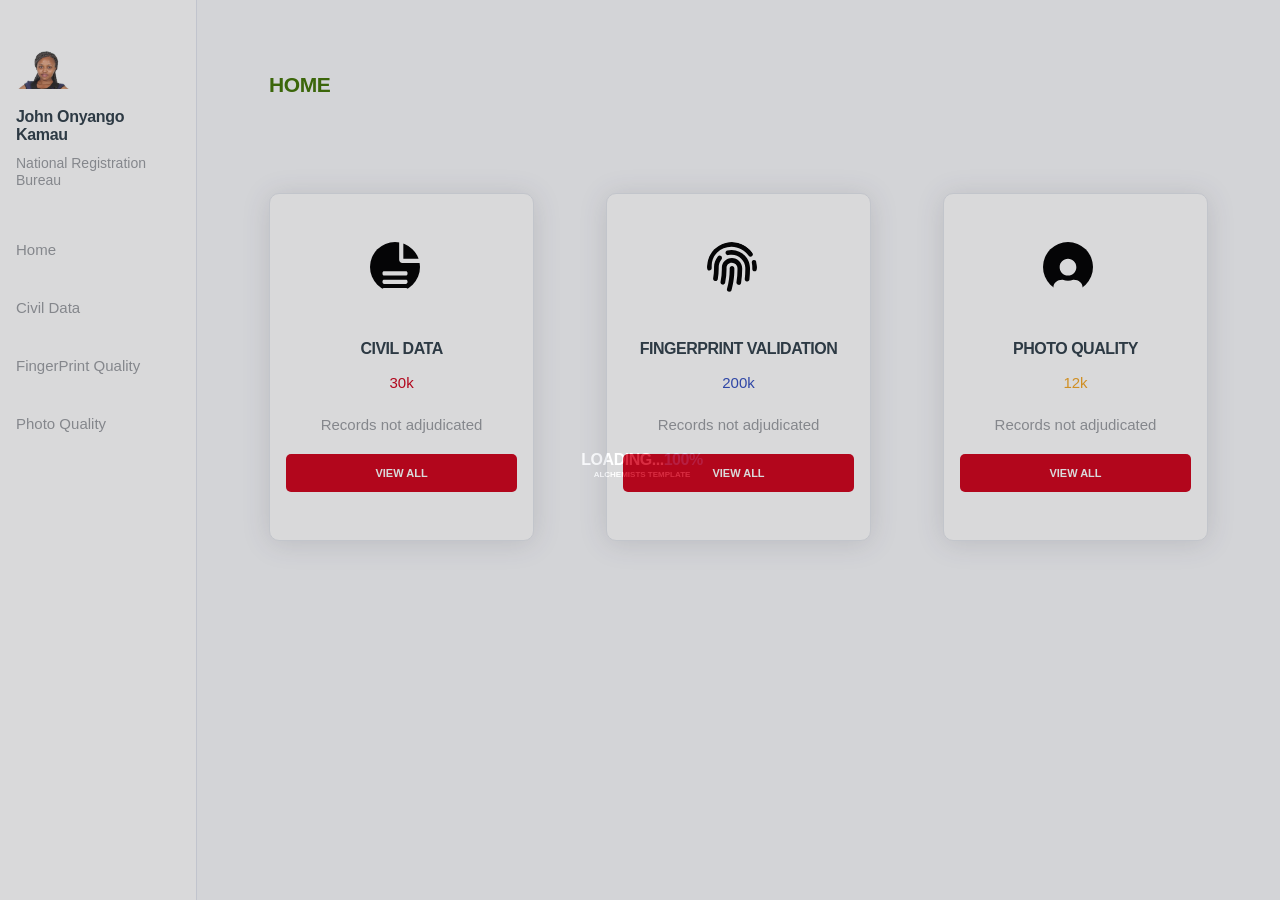
==== index.html @ a8919be6 "revised huduma first commit" ====
<!DOCTYPE html>
<html lang="en">

<head>

  <meta charset="utf-8">
  <meta http-equiv="X-UA-Compatible" content="IE=edge">
  <meta name="viewport" content="width=device-width, initial-scale=1, shrink-to-fit=no">
  <meta name="description" content="">
  <meta name="author" content="">

  <title>SB Admin 2 - Dashboard</title>

  <!-- Custom fonts for this template-->
  <link href="vendor/fontawesome-free/css/all.min.css" rel="stylesheet" type="text/css">
  <link href="https://fonts.googleapis.com/css?family=Nunito:200,200i,300,300i,400,400i,600,600i,700,700i,800,800i,900,900i" rel="stylesheet">

  <!-- Custom styles for this template-->
  <link href="assets/css/sb-admin-2.min.css" rel="stylesheet"><link rel="stylesheet" href="">
<!-- Template CSS-->
<link href="assets/css/style-soccer.css" rel="stylesheet">

<!-- Custom CSS-->
<link href="assets/css/custom.css" rel="stylesheet">

</head>

<body id="page-top">

  <!-- Page Wrapper -->
  <div id="wrapper">

    <!-- Sidebar -->
    <ul class="navbar-nav bg-gradient-primary border-right sidebar sidebar-dark accordion pr-5" id="accordionSidebar">

      <!-- Sidebar - Header -->
      <div class="m-0 d-flex align-items-center justify-content-center" href="index.html">
          <div class="comment__author pl-3 pt-5">
            <figure class="comment__author-avatar ">
              <img src="assets/images/Lady.jpg" alt="">
            </figure>
            <div class="comment__author-info" style="display:block">
              <h5 class="comment__author-name">John Onyango Kamau</h5>
              <time class="pt-2 comment__post-date text-capitalize" datetime="2016-08-23">National Registration Bureau</time>
            </div>
          </div>
        </div>
      <!-- Nav Item - Dashboard -->
      <li class="pt-5 pb-3 pl-3 mb-3 nav-item active ">
        <a class="text-gray" href="index.html">
          <span>Home</span></a>
      </li>
      <li class="nav-item pb-3 pl-3 mb-3">
        <a class="text-gray" href="civilData.html">
          <span>Civil Data</span></a>
      </li>
      <li class="nav-item pb-3 pl-3 mb-3">
        <a class="text-gray" href="fingerprint.html">
          <span>FingerPrint Quality</span></a>
      </li>
      <li class="nav-item pb-3 pl-3 mb-3">
        <a class="text-gray" href="photo_quality.html">
          <span>Photo Quality</span></a>
      </li>
    </ul>
    <!-- End of Sidebar -->

    <!-- Content Wrapper -->
    <div id="content-wrapper" class="d-flex flex-column">

      <!-- Main Content -->
      <div id="content">
        <!-- Begin Page Content -->
        <div class="container-fluid">
          <!-- Page Heading -->
          <div class="d-sm-flex align-items-center justify-content-between my-4 py-5 pl-5">
            <h1 class="h3 mb-0 text-success">Home</h1>
          </div>
            <div class="container">
              <div class="row">
                <!-- Home Cards -->
                  <div class="col-xl-4 col-lg-4 col-md-3">
                    <div class="card shadow m-4 text-center">
                      <header class="comments-list__header p-0 my-5">
                      <figure class="home__avatar">
                        <img src="assets/images/file-alt.svg" alt="">
                      </figure>
                      </header>
                      <h5 class="posts__title">Civil Data</h5>
                      <a href="" class="text-danger">30k</a>
                      <span class="p-3">Records not adjudicated</span>
                      <a href="civilData.html" class="btn btn-danger btn-sm mx-3 mb-5 ">View All</a>
                    </div>
                  </div>
                  <div class="col-xl-4 col-lg-4 col-md-3">
                    <div class="card shadow m-4 text-center">
                      <header class="comments-list__header p-0 my-5">
                        <figure class="home__avatar">
                          <img src="assets/images/fingerprint.svg" alt="">
                        </figure>
                      </header>
                      <h5 class="posts__title" ><a href="#">Fingerprint Validation</a></h5>
                      <a href="" class="text-primary">200k</a>
                      <span class="p-3">Records not adjudicated</span>
                        <a href="#" class="btn btn-danger mb-5 mx-3 btn-sm ">View All</a>
                    </div>
                  </div>
                  <div class="col-xl-4 col-lg-4 col-md-3">
                    <div class="card shadow m-4 text-center">
                      <header class="comments-list__header p-0 my-5">
                      <figure class="home__avatar">
                        <img src="assets/images/portrait.svg" alt="">
                      </figure>
                      </header>
                      <h5 class="posts__title" ><a href="#">Photo Quality</a></h5>
                      <a href="" class="text-warning">12k</a>
                      <span class="p-3">Records not adjudicated</span>
                        <a href="#" class="btn btn-danger mb-5 mx-3 btn-sm">View All</a>
                    </div>
                  </div>
              </div>
          </div>
      </div>
      <!-- End of Main Content -->
    </div>
    <!-- End of Content Wrapper -->

  </div>
  <!-- End of Page Wrapper -->

  <!-- Bootstrap core JavaScript-->
  <script src="vendor/jquery/jquery.min.js"></script>
  <script src="vendor/bootstrap/js/bootstrap.bundle.min.js"></script>

  <!-- Core plugin JavaScript-->
  <script src="vendor/jquery-easing/jquery.easing.min.js"></script>

  <!-- Custom scripts for all pages-->
  <script src="js/sb-admin-2.min.js"></script>

  <!-- Page level plugins -->
  <script src="vendor/chart.js/Chart.min.js"></script>
  <!-- Page level custom scripts -->
  <script src="js/demo/chart-area-demo.js"></script>
  <script src="js/demo/chart-pie-demo.js"></script>
  <script src="assets/js/sb-admin-2.min.js"></script>
    <!-- Core JS -->
    <script src="assets/vendor/jquery/jquery.min.js"></script>
    <script src="assets/vendor/bootstrap/js/bootstrap.bundle.js"></script>
    <script src="assets/js/core.js"></script>
    
    <!-- Vendor JS -->
    <script src="assets/vendor/twitter/jquery.twitter.js"></script>
    
    <!-- Template JS -->
    <script src="assets/js/init.js"></script>
    <script src="assets/js/custom.js"></script>

</body>

</html>
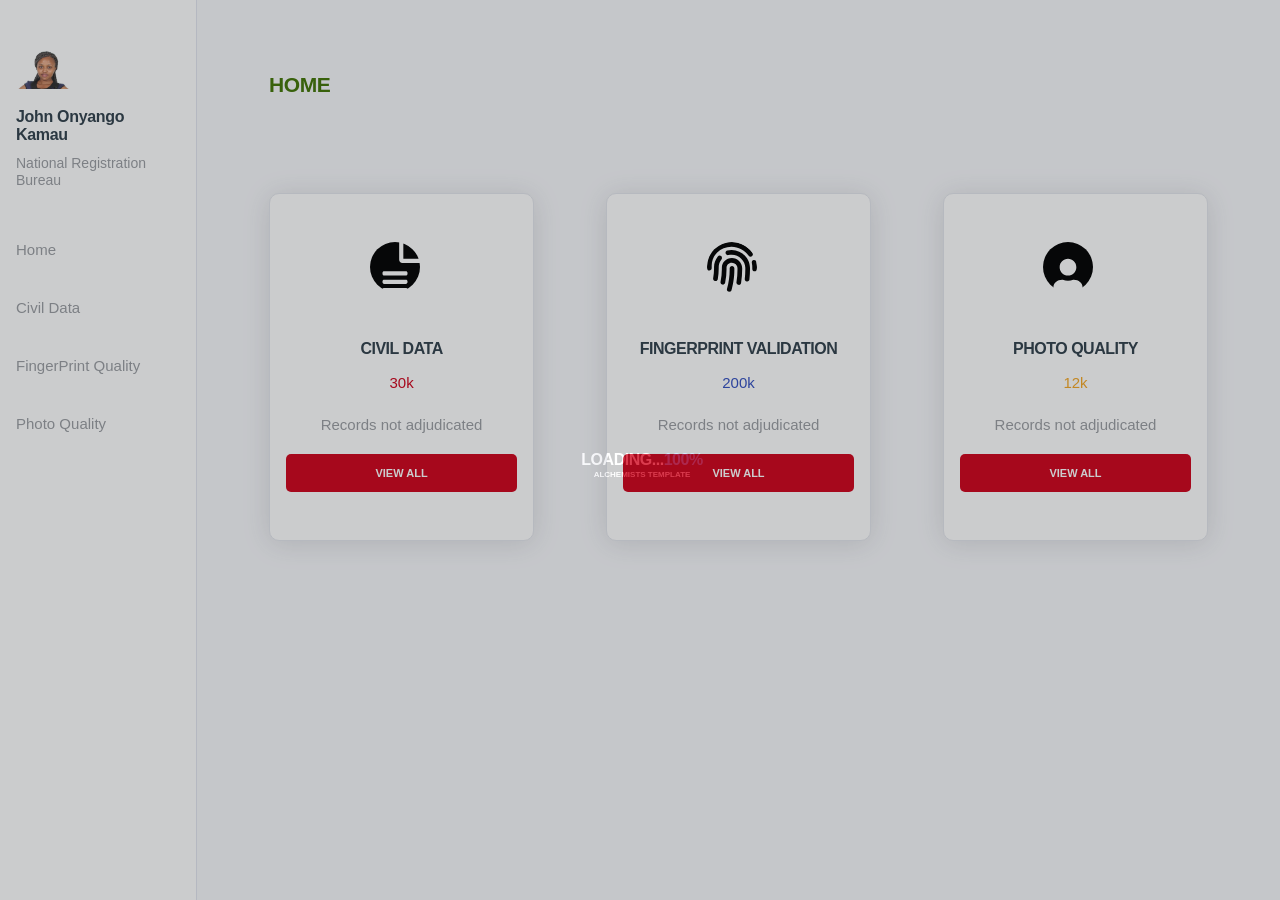
==== commit 2f385ab8: "additional pages second commit" ====
--- a/index.html
+++ b/index.html
@@ -2,27 +2,28 @@
 <html lang="en">
 
 <head>
+  <meta charset="utf-8" />
+  <meta http-equiv="X-UA-Compatible" content="IE=edge" />
+  <meta name="viewport" content="width=device-width, initial-scale=1, shrink-to-fit=no" />
+  <meta name="description" content="" />
+  <meta name="author" content="" />
 
-  <meta charset="utf-8">
-  <meta http-equiv="X-UA-Compatible" content="IE=edge">
-  <meta name="viewport" content="width=device-width, initial-scale=1, shrink-to-fit=no">
-  <meta name="description" content="">
-  <meta name="author" content="">
-
-  <title>SB Admin 2 - Dashboard</title>
+  <title>Huduma Namba</title>
 
   <!-- Custom fonts for this template-->
-  <link href="vendor/fontawesome-free/css/all.min.css" rel="stylesheet" type="text/css">
-  <link href="https://fonts.googleapis.com/css?family=Nunito:200,200i,300,300i,400,400i,600,600i,700,700i,800,800i,900,900i" rel="stylesheet">
+  <link href="vendor/fontawesome-free/css/all.min.css" rel="stylesheet" type="text/css" />
+  <link
+    href="https://fonts.googleapis.com/css?family=Nunito:200,200i,300,300i,400,400i,600,600i,700,700i,800,800i,900,900i"
+    rel="stylesheet" />
 
   <!-- Custom styles for this template-->
-  <link href="assets/css/sb-admin-2.min.css" rel="stylesheet"><link rel="stylesheet" href="">
-<!-- Template CSS-->
-<link href="assets/css/style-soccer.css" rel="stylesheet">
+  <link href="assets/css/sb-admin-2.min.css" rel="stylesheet" />
+  <link rel="stylesheet" href="" />
+  <!-- Template CSS-->
+  <link href="assets/css/style-soccer.css" rel="stylesheet" />
 
-<!-- Custom CSS-->
-<link href="assets/css/custom.css" rel="stylesheet">
-
+  <!-- Custom CSS-->
+  <link href="assets/css/custom.css" rel="stylesheet" />
 </head>
 
 <body id="page-top">
--- a/assets/css/custom.css
+++ b/assets/css/custom.css
@@ -82,6 +82,10 @@
   display: block;
   font-family: "Montserrat", sans-serif;
 }
+.card__content {
+  margin-bottom: 0;
+  font-size: 14px;
+}
 .home__avatar {
   width: 50px;
   height: 50px;
